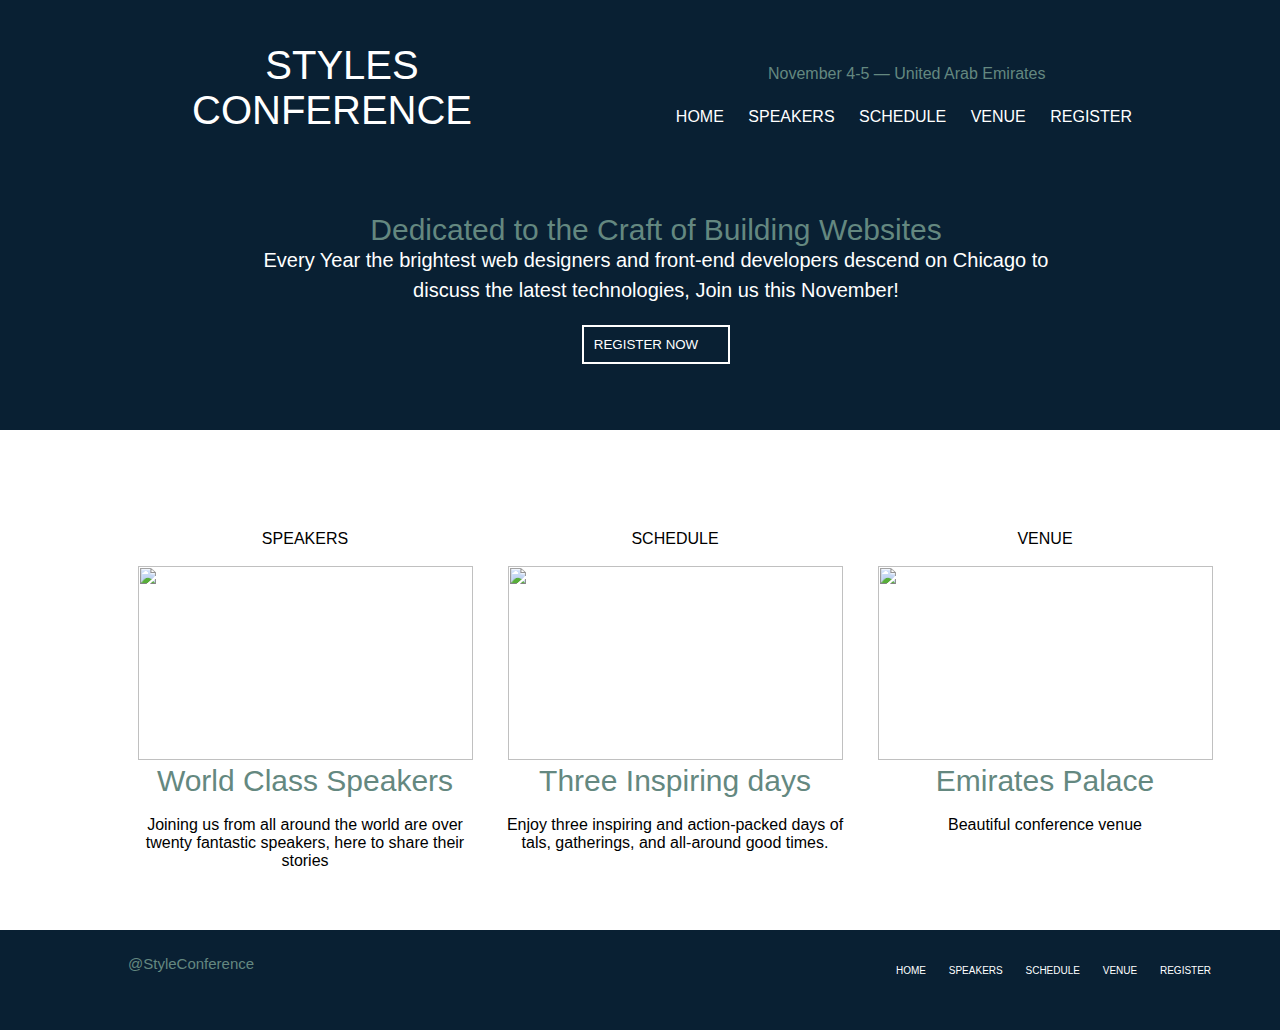
==== conference/conference.html @ 800d412c "Add files via upload" ====
<!DOCTYPE html>
<head lan="en">
    <meta charset=" UTF-8"/>
    <meta name="viewport" content="width=device-width"/>
    <title>CONFERENCE PAGE</title>
    <link rel="stylesheet" type="text/css" href="style.css">
</head>
<body>
    <div class="container">
        <div class="above">
            <header>
                <h1>
                    <a href=#>
                        STYLES <br> CONFERENCE 
                    </a>
                   
                </h1>
                <span class="cal">
                    November 4-5 &mdash; United Arab Emirates
                </span>
                <p class="link">
                    <a href=#  target=_self>HOME</a>
                    <a href="speaker.html" target=_self >SPEAKERS</a>
                    <a href="schedule.html" target=_self  >SCHEDULE</a>
                    <a href="venue.html" target=_self  >VENUE</a>
                    <a href="register.html" target=_self  >REGISTER</a>
                </p>
            </header>
                <div>
                    <h3>Dedicated to the Craft of Building Websites</h3>
                    <p>Every Year the brightest web designers and front-end developers descend on Chicago to discuss the latest technologies, Join us this November! </p>
                    <button><a href=# class="text">REGISTER NOW</a></button>
                </div>   
        </div>        
        <div class="mid clearfix">
            <div class="speaker">
                <p>SPEAKERS</p><br>
                <a href="speaker.html" target=_self><img src="C:\Users\hp\Desktop\divya\Projects\conference\speaker.jpeg" width=335 height=194 >
                <h3>World Class Speakers</h3></a><br>
                <p>Joining us from all around the world are over twenty fantastic speakers, here to share their stories</p>
            </div>
            <div class="hall">
                <p>SCHEDULE</p><br>
                <a href="schedule.html" target=_self> <img src="C:\Users\hp\Desktop\divya\Projects\conference\hall.jpeg" width=335 height=194>
                <h3>Three Inspiring days</h3></a><br>
                <p>Enjoy three inspiring and action-packed days of tals, gatherings, and all-around good times.</p>
            </div>
            <div class="palace">
                <p>VENUE</p><br>
                <a href="venue.html" target=_self><img src="C:\Users\hp\Desktop\divya\Projects\conference\emirates_palace.jpeg" width=335 height=194 >
                <h3>Emirates Palace</h3><br></a>
                <p>Beautiful conference venue</p>
            </div>
        </div>
        <footer>
            <div class="below clearfix">
                <span>@StyleConference</span>
                <p class="sub">
                    <a href=#  target=_self>HOME</a>
                    <a href="speaker.html" target=_self >SPEAKERS</a>
                    <a href="schedule.html" target=_self  >SCHEDULE</a>
                    <a href="venue.html" target=_self  >VENUE</a>
                    <a href="register.html" target=_self  >REGISTER</a>
                </p>
            </div>
        </footer>
        
    </div>
</body>
</html>
---- conference/style.css ----
*{
    margin: 0px;
    font-family:Verdana, Geneva, Tahoma, sans-serif;
    font-weight: 50;
}
.above{
    background-color:#092033;
    height:430px;
    width:100%;
    color:white;
    position:relative;
    text-align: center;
}
h1{
    font-size: 40px;
    position:absolute;
    left:15%;
    top:10%;  
}
a{
    text-decoration: none;
    color:white;
    margin-right: 20px;
}
.cal{
    position:absolute;
    left:60%;
    top:15%;
    color:#648880;
}
.link{
    position: absolute;
    right:10%;
    top:25%;
    
}
h3{
    color:#648880;
    font-size:30px;
}
.above div{
    position: absolute;
    top:50%;
    left:20%;
    width:800px;
    font-size:20px;
    line-height:30px;
}
button{
    background-color:#092033;
    border: 2px solid white;
    padding:10px;
    margin-top: 20px;
}
button:hover{
    background-color: white;
}
.text:hover{
    color:#648880;
}
.mid{
    height:500px;
    width:100%;
    margin:0px;
    text-align: center;
}
.speaker{
    float:left;
    width:350px;
    padding-left: 130px;
    padding-top: 100px;
    padding-right: 20px;
}
.hall{
    float:left;
    width:350px;
    padding-top: 100px;
    padding-right: 20px;
}
.palace{
    float:left;
    width:350px;
    padding-top: 100px;
}
.below{
    background-color:#092033;
    height:100px;
    width:100%;
    position: relative;
    font-size: 15px;
}
.below span{
    position: absolute;
    color:#648880;
    left:10%;
    top:25%;
}
.below .sub{
    position: absolute;
    left:70%;
    top:35%;
    font-size: 10px;
}

.clearfix::after{
    content:"";
    clear:both;
    display:table;
}
/*speaker */
.main1{
    background-color:rgb(170, 236, 214);
    height:150px;
    width:100%;
    text-align: center;
    padding-top: 70px;
}
.main2 h2{
    text-align: center;
}
.new{
    height:220px;
}
.explain{
    
    text-align: center;
    width:80%;
    padding-left: 10%;
}

/*schedule*/
 .sch{
     text-align: center;
 }
 hr{
     width:90%;
     margin-left: 680px;;
 }
 .sch span{
     padding:20px;
 }

 /* venue */
 .ven{
     text-align:center;
     background-color:rgb(170, 236, 214); 
     height: 200px;
 }
.ven1{
    padding:60px;
    width:100%;
    height:400px;
    position:relative
}
 iframe{
     position: absolute;
     left:90%;
     padding-left:60px;
 }
 .ven1>p{
    position: absolute;
     width:20%;
 }
 /* register */
 .register{
     height:700px;
 }
 .reg{
    text-align:center;
    background-color:rgb(170, 236, 214); 
    height: 120px;
    padding:50px;
 }
 .reg1{
     padding:30px;
     margin-left: 10px;
     padding-left: 20%;
 }
 .pass{
     float:left;
     width:40%;
     line-height:30px;
     padding:15px;
 }
 .box{
     float:left;
     width:50%;
     line-height: 50px;
     padding-left:7%;
 }
 #send{
     background-color:#092033;
     color:white;
 }
input{
    width:200px;
}
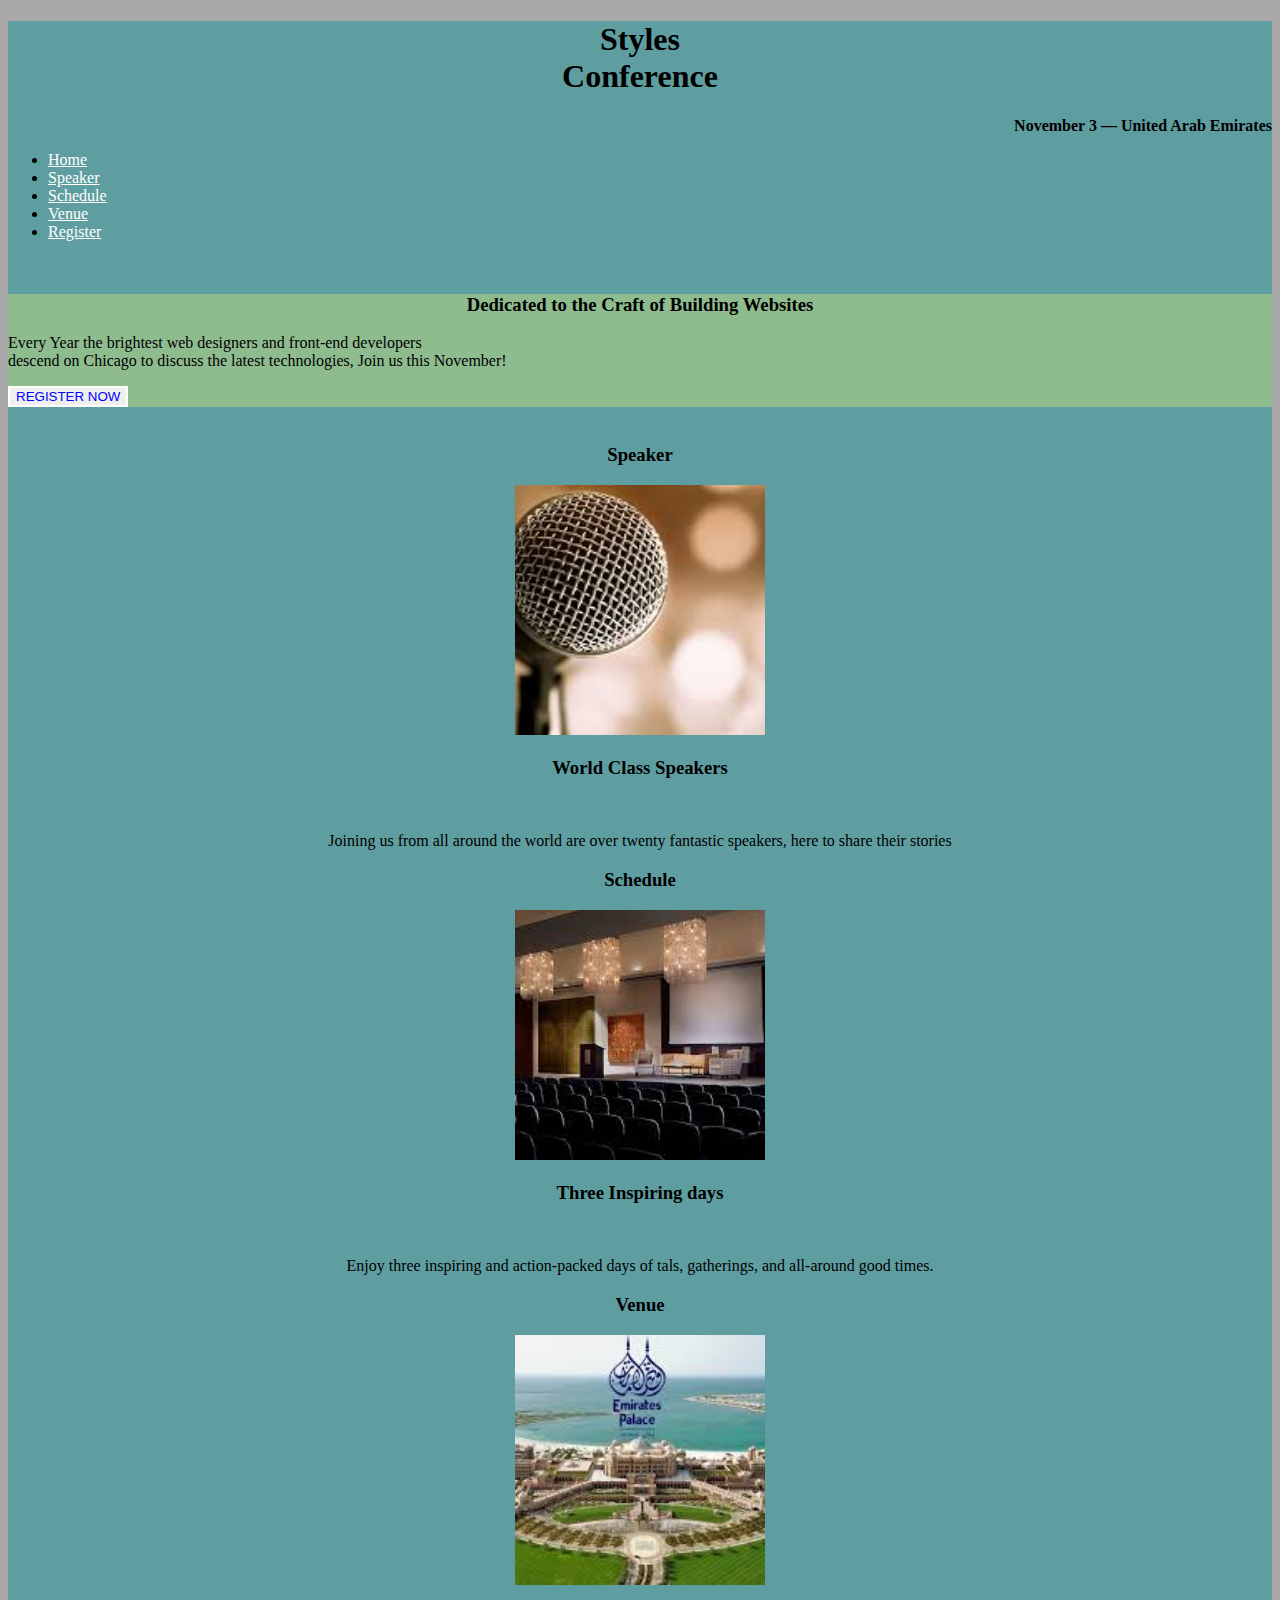
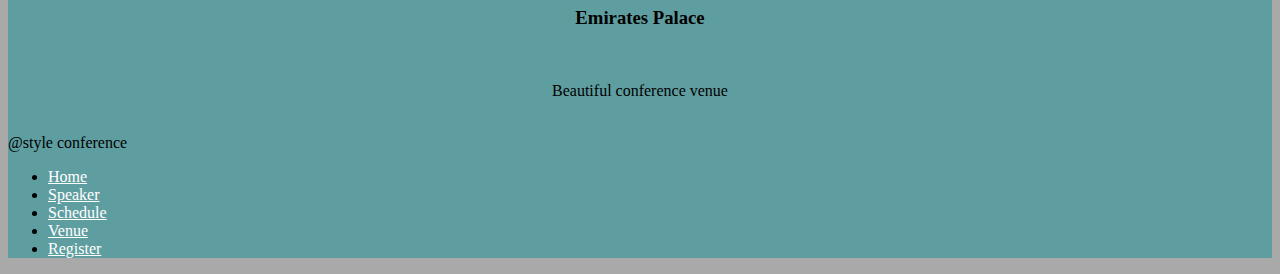
==== commit 2d97e362: "Add files via upload" ====
--- a/conference/conference.html
+++ b/conference/conference.html
@@ -1,70 +1,109 @@
 <!DOCTYPE html>
-<head lan="en">
-    <meta charset=" UTF-8"/>
-    <meta name="viewport" content="width=device-width"/>
-    <title>CONFERENCE PAGE</title>
-    <link rel="stylesheet" type="text/css" href="style.css">
-</head>
-<body>
-    <div class="container">
-        <div class="above">
+    <head>
+        <meta charset=" UTF-8"/>
+        <meta name="viewport" content="width=device-width"/>
+        <title>Conference</title>
+        <link href="https://cdn.jsdelivr.net/npm/bootstrap@5.1.3/dist/css/bootstrap.min.css" rel="stylesheet" integrity="sha384-1BmE4kWBq78iYhFldvKuhfTAU6auU8tT94WrHftjDbrCEXSU1oBoqyl2QvZ6jIW3" crossorigin="anonymous">
+        <style>
+            *{
+                box-sizing: border-box;
+            }
+            body{
+                background-color:darkgray;
+            }
+            .container{
+                background-color:cadetblue;
+            }
+            h1,h3{
+                text-align: center;
+            }
+            .date{
+                text-align: right;
+                font-weight: bold;
+            }
+            .nav .nav-link{
+                color:white;
+            }
+            .wrap{
+                background-color:darkseagreen;
+            }
+            button{
+                border:2px solid white;
+            }
+            button a{
+                text-decoration: none;
+                color:blue;
+            }
+            .card{
+                text-align: center;
+                margin-right: 10px;
+                margin-left: 10px;
+            }
+            .card img{
+                width:250px;
+                height:250px;
+                object-fit: cover;
+            }
+        </style>
+    </head>
+    <body>
+        <div class="container mt-2 mb-2">
             <header>
-                <h1>
-                    <a href=#>
-                        STYLES <br> CONFERENCE 
-                    </a>
-                   
-                </h1>
-                <span class="cal">
-                    November 4-5 &mdash; United Arab Emirates
-                </span>
-                <p class="link">
-                    <a href=#  target=_self>HOME</a>
-                    <a href="speaker.html" target=_self >SPEAKERS</a>
-                    <a href="schedule.html" target=_self  >SCHEDULE</a>
-                    <a href="venue.html" target=_self  >VENUE</a>
-                    <a href="register.html" target=_self  >REGISTER</a>
-                </p>
+                <h1>Styles <br> Conference</h1><p class="date">November 3 &mdash; United Arab Emirates</p>
+                <ul class="nav">
+                    <li class="nav-item"><a href="conference.html" target="_blank" class="nav-link">Home</a></li>
+                    <li class="nav-item"><a href="speaker.html" target="_blank" class="nav-link">Speaker</a></li>
+                    <li class="nav-item"><a href="schedule.html" target="_blank" class="nav-link">Schedule</a></li>
+                    <li class="nav-item"><a href="venue.html" target="_blank" class="nav-link">Venue</a></li>
+                    <li class="nav-item"><a href="register.html" target="_blank" class="nav-link">Register</a></li>
+                </ul>
             </header>
+            <br>
+            <div class="wrap text-center p-2">
+                <h3>Dedicated to the Craft of Building Websites</h3>
+                <p >Every Year the brightest web designers and front-end developers<br> descend on Chicago to discuss the latest technologies, Join us this November! </p>
+                <button><a href=# class="text">REGISTER NOW</a></button>
+            </div> 
+            <br>
+            <div class="card-group">
+                <div class="card stretched-link">
+                    <div class="card-body">
+                    <h3 class="card-text">Speaker</h3>
+                    <a href="#"><img class="card-img-top" src="speaker.jpeg" ></a>
+                    <h3 class="card-text">World Class Speakers</h3><br>
+                    <p class="card-text">Joining us from all around the world are over twenty fantastic speakers, here to share their stories</p>
+                    </div>
+                </div>
+                <div class="card stretched-link">
+                    <div class="card-body">
+                    <h3 class="card-text">Schedule</h3>
+                    <a href="#"><img class="card-img-top" src="hall.jpeg"></a>
+                    <h3 class="card-text">Three Inspiring days</h3><br>
+                    <p class="card-text">Enjoy three inspiring and action-packed days of tals, gatherings, and all-around good times.</p>
+                    </div>
+                </div>
+                <div class="card stretched-link">
+                    <div class="card-body">
+                        <h3 class="card-text">Venue</h3>
+                        <a href="#"><img src="emirates_palace.jpeg"></a>
+                        <h3 class="card-text">Emirates Palace</h3><br>
+                        <p class="card-text">Beautiful conference venue</p>
+                    </div>
+                </div>
+            </div>
+            <br>
+            <footer>
                 <div>
-                    <h3>Dedicated to the Craft of Building Websites</h3>
-                    <p>Every Year the brightest web designers and front-end developers descend on Chicago to discuss the latest technologies, Join us this November! </p>
-                    <button><a href=# class="text">REGISTER NOW</a></button>
-                </div>   
-        </div>        
-        <div class="mid clearfix">
-            <div class="speaker">
-                <p>SPEAKERS</p><br>
-                <a href="speaker.html" target=_self><img src="C:\Users\hp\Desktop\divya\Projects\conference\speaker.jpeg" width=335 height=194 >
-                <h3>World Class Speakers</h3></a><br>
-                <p>Joining us from all around the world are over twenty fantastic speakers, here to share their stories</p>
-            </div>
-            <div class="hall">
-                <p>SCHEDULE</p><br>
-                <a href="schedule.html" target=_self> <img src="C:\Users\hp\Desktop\divya\Projects\conference\hall.jpeg" width=335 height=194>
-                <h3>Three Inspiring days</h3></a><br>
-                <p>Enjoy three inspiring and action-packed days of tals, gatherings, and all-around good times.</p>
-            </div>
-            <div class="palace">
-                <p>VENUE</p><br>
-                <a href="venue.html" target=_self><img src="C:\Users\hp\Desktop\divya\Projects\conference\emirates_palace.jpeg" width=335 height=194 >
-                <h3>Emirates Palace</h3><br></a>
-                <p>Beautiful conference venue</p>
-            </div>
+                    <span>@style conference</span>
+                    <ul class="nav justify-content-end">
+                        <li class="nav-item"><a href="conference.html" target="_blank" class="nav-link">Home</a></li>
+                        <li class="nav-item"><a href="speaker.html" target="_blank" class="nav-link">Speaker</a></li>
+                        <li class="nav-item"><a href="schedule.html" target="_blank" class="nav-link">Schedule</a></li>
+                        <li class="nav-item"><a href="venue.html" target="_blank" class="nav-link">Venue</a></li>
+                        <li class="nav-item"><a href="register.html" target="_blank" class="nav-link">Register</a></li>
+                    </ul>
+                </div>
+            </footer>
         </div>
-        <footer>
-            <div class="below clearfix">
-                <span>@StyleConference</span>
-                <p class="sub">
-                    <a href=#  target=_self>HOME</a>
-                    <a href="speaker.html" target=_self >SPEAKERS</a>
-                    <a href="schedule.html" target=_self  >SCHEDULE</a>
-                    <a href="venue.html" target=_self  >VENUE</a>
-                    <a href="register.html" target=_self  >REGISTER</a>
-                </p>
-            </div>
-        </footer>
-        
-    </div>
-</body>
-</html>+    </body>
+</html>
